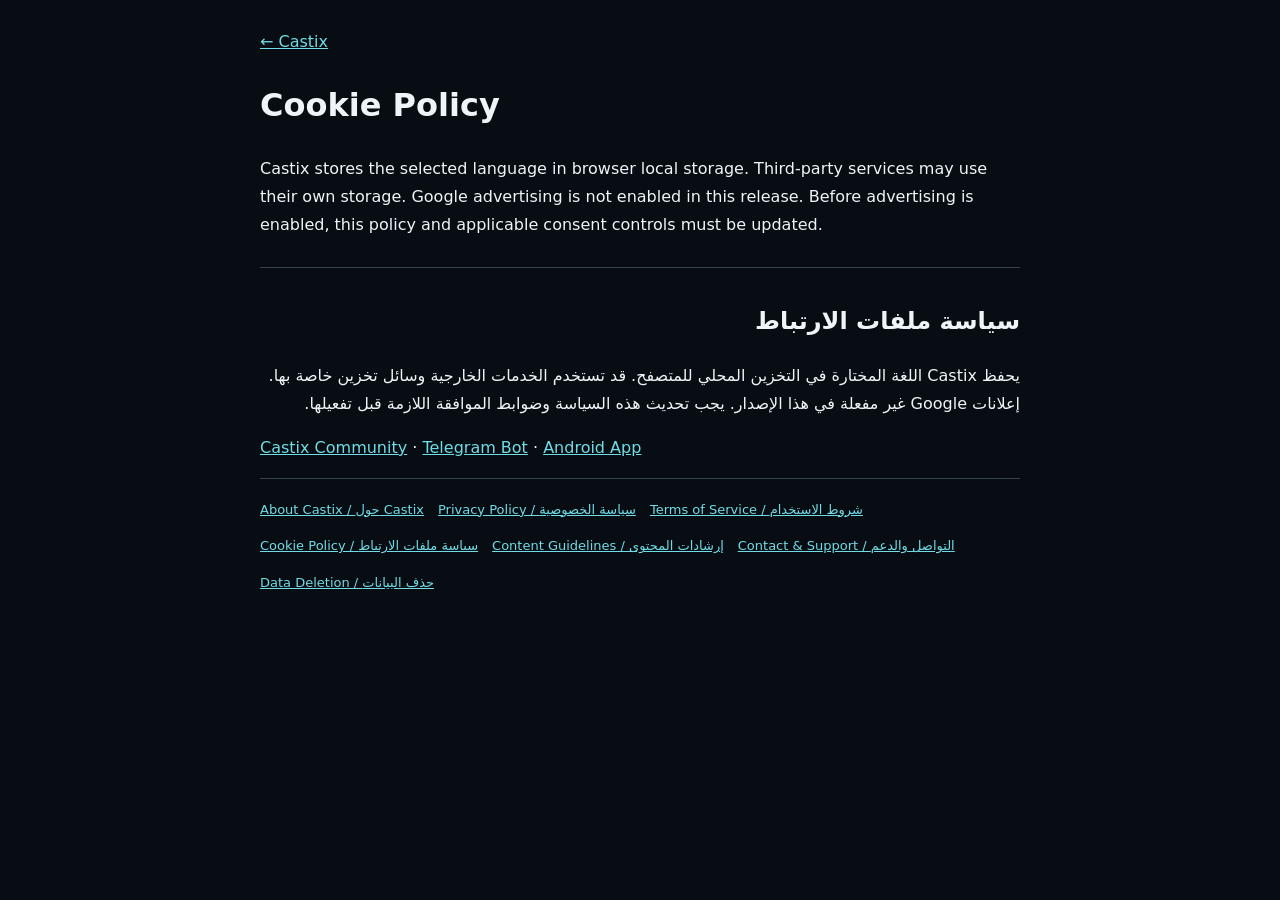
==== cookies.html @ d719553a "update" ====
<!doctype html><html lang="en"><head><meta charset="utf-8"><meta name="viewport" content="width=device-width,initial-scale=1"><title>Cookie Policy | Castix</title><meta name="description" content="Castix stores the selected language in browser local storage. Third-party services may use their own storage. Google advertising is not enabled in this release. Before advertising is enabled, this policy and applicable consent controls must be updated."><link rel="canonical" href="https://castix.siwane.xyz/cookies.html"><meta property="og:type" content="website"><meta property="og:title" content="Cookie Policy"><meta property="og:description" content="Castix stores the selected language in browser local storage. Third-party services may use their own storage. Google advertising is not enabled in this release. Before advertising is enabled, this policy and applicable consent controls must be updated."><meta property="og:url" content="https://castix.siwane.xyz/cookies.html"><meta property="og:image" content="https://castix.siwane.xyz/assets/default-preview.jpg"><meta name="twitter:card" content="summary_large_image"><link rel="icon" href="assets/castix.png"><link rel="stylesheet" href="legal.css"></head><body><main><a href="./">← Castix</a><h1>Cookie Policy</h1><p>Castix stores the selected language in browser local storage. Third-party services may use their own storage. Google advertising is not enabled in this release. Before advertising is enabled, this policy and applicable consent controls must be updated.</p><section lang="ar" dir="rtl"><h2>سياسة ملفات الارتباط</h2><p>يحفظ Castix اللغة المختارة في التخزين المحلي للمتصفح. قد تستخدم الخدمات الخارجية وسائل تخزين خاصة بها. إعلانات Google غير مفعلة في هذا الإصدار. يجب تحديث هذه السياسة وضوابط الموافقة اللازمة قبل تفعيلها.</p></section><p><a href="https://t.me/+tLUwyvvpOwxmZGY0">Castix Community</a> · <a href="https://t.me/Castix_bot">Telegram Bot</a> · <a href="https://castix.elhizazi.me/">Android App</a></p><footer><a href="about.html">About Castix / حول Castix</a> <a href="privacy.html">Privacy Policy / سياسة الخصوصية</a> <a href="terms.html">Terms of Service / شروط الاستخدام</a> <a href="cookies.html">Cookie Policy / سياسة ملفات الارتباط</a> <a href="guidelines.html">Content Guidelines / إرشادات المحتوى</a> <a href="contact.html">Contact & Support / التواصل والدعم</a> <a href="data-deletion.html">Data Deletion / حذف البيانات</a></footer></main></body></html>
---- legal.css ----
html{color-scheme:dark}body{margin:0;background:#080d14;color:#eef5f8;font:16px/1.75 system-ui,sans-serif}main{max-width:760px;margin:auto;padding:28px 20px}a{color:#71dce5}section{border-top:1px solid #34434b;margin-top:28px;padding-top:12px}footer{display:flex;flex-wrap:wrap;gap:14px;border-top:1px solid #34434b;padding-top:20px;font-size:13px}
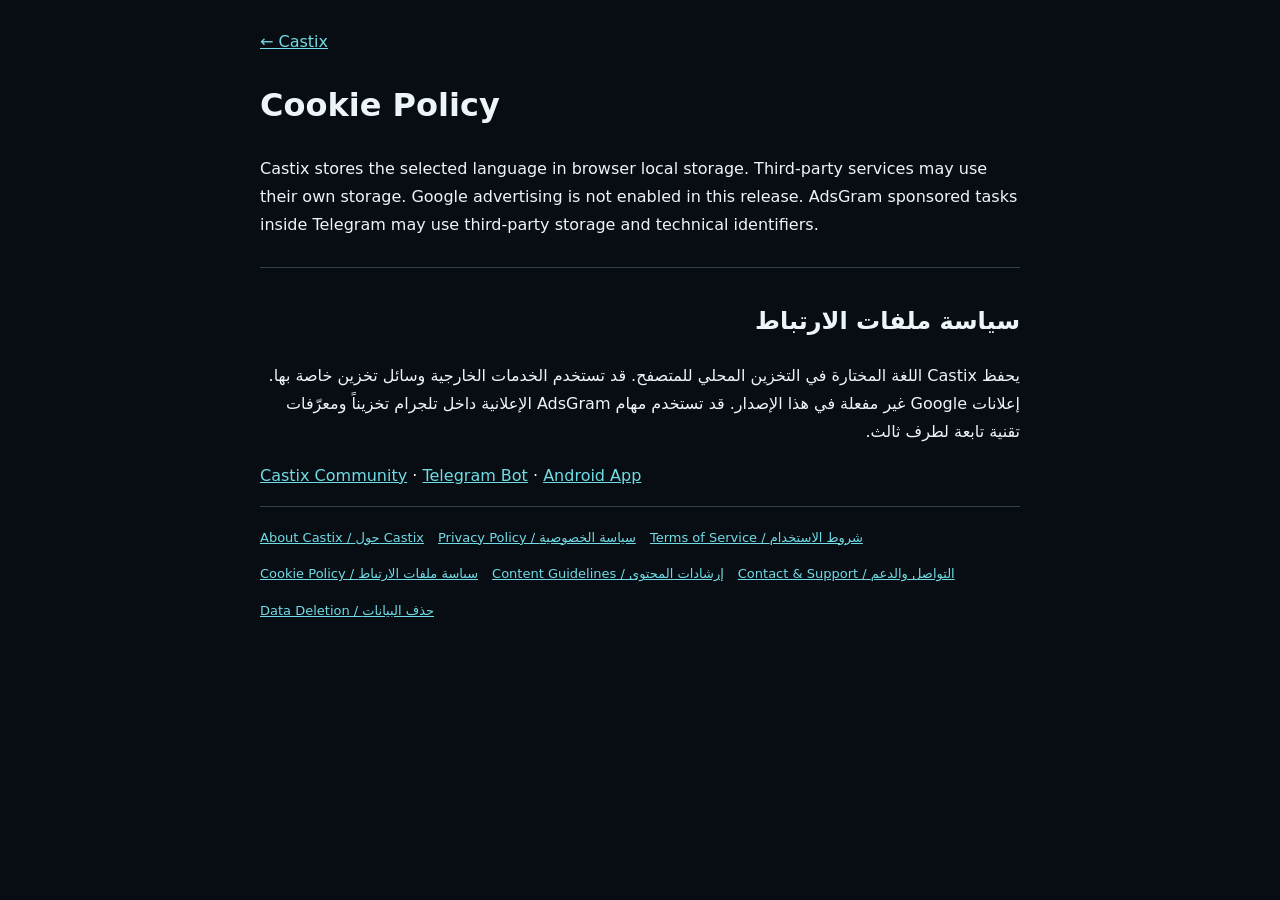
==== commit 06792259: "adgram" ====
--- a/cookies.html
+++ b/cookies.html
@@ -1 +1 @@
-<!doctype html><html lang="en"><head><meta charset="utf-8"><meta name="viewport" content="width=device-width,initial-scale=1"><title>Cookie Policy | Castix</title><meta name="description" content="Castix stores the selected language in browser local storage. Third-party services may use their own storage. Google advertising is not enabled in this release. Before advertising is enabled, this policy and applicable consent controls must be updated."><link rel="canonical" href="https://castix.siwane.xyz/cookies.html"><meta property="og:type" content="website"><meta property="og:title" content="Cookie Policy"><meta property="og:description" content="Castix stores the selected language in browser local storage. Third-party services may use their own storage. Google advertising is not enabled in this release. Before advertising is enabled, this policy and applicable consent controls must be updated."><meta property="og:url" content="https://castix.siwane.xyz/cookies.html"><meta property="og:image" content="https://castix.siwane.xyz/assets/default-preview.jpg"><meta name="twitter:card" content="summary_large_image"><link rel="icon" href="assets/castix.png"><link rel="stylesheet" href="legal.css"></head><body><main><a href="./">← Castix</a><h1>Cookie Policy</h1><p>Castix stores the selected language in browser local storage. Third-party services may use their own storage. Google advertising is not enabled in this release. Before advertising is enabled, this policy and applicable consent controls must be updated.</p><section lang="ar" dir="rtl"><h2>سياسة ملفات الارتباط</h2><p>يحفظ Castix اللغة المختارة في التخزين المحلي للمتصفح. قد تستخدم الخدمات الخارجية وسائل تخزين خاصة بها. إعلانات Google غير مفعلة في هذا الإصدار. يجب تحديث هذه السياسة وضوابط الموافقة اللازمة قبل تفعيلها.</p></section><p><a href="https://t.me/+tLUwyvvpOwxmZGY0">Castix Community</a> · <a href="https://t.me/Castix_bot">Telegram Bot</a> · <a href="https://castix.elhizazi.me/">Android App</a></p><footer><a href="about.html">About Castix / حول Castix</a> <a href="privacy.html">Privacy Policy / سياسة الخصوصية</a> <a href="terms.html">Terms of Service / شروط الاستخدام</a> <a href="cookies.html">Cookie Policy / سياسة ملفات الارتباط</a> <a href="guidelines.html">Content Guidelines / إرشادات المحتوى</a> <a href="contact.html">Contact & Support / التواصل والدعم</a> <a href="data-deletion.html">Data Deletion / حذف البيانات</a></footer></main></body></html>+<!doctype html><html lang="en"><head><meta charset="utf-8"><meta name="viewport" content="width=device-width,initial-scale=1"><title>Cookie Policy | Castix</title><meta name="description" content="Castix stores the selected language in browser local storage. Third-party services may use their own storage. Google advertising is not enabled in this release. AdsGram sponsored tasks inside Telegram may use third-party storage and technical identifiers."><link rel="canonical" href="https://castix.siwane.xyz/cookies.html"><meta property="og:type" content="website"><meta property="og:title" content="Cookie Policy"><meta property="og:description" content="Castix stores the selected language in browser local storage. Third-party services may use their own storage. Google advertising is not enabled in this release. AdsGram sponsored tasks inside Telegram may use third-party storage and technical identifiers."><meta property="og:url" content="https://castix.siwane.xyz/cookies.html"><meta property="og:image" content="https://castix.siwane.xyz/assets/default-preview.jpg"><meta name="twitter:card" content="summary_large_image"><link rel="icon" href="assets/castix.png"><link rel="stylesheet" href="legal.css"></head><body><main><a href="./">← Castix</a><h1>Cookie Policy</h1><p>Castix stores the selected language in browser local storage. Third-party services may use their own storage. Google advertising is not enabled in this release. AdsGram sponsored tasks inside Telegram may use third-party storage and technical identifiers.</p><section lang="ar" dir="rtl"><h2>سياسة ملفات الارتباط</h2><p>يحفظ Castix اللغة المختارة في التخزين المحلي للمتصفح. قد تستخدم الخدمات الخارجية وسائل تخزين خاصة بها. إعلانات Google غير مفعلة في هذا الإصدار. قد تستخدم مهام AdsGram الإعلانية داخل تلجرام تخزيناً ومعرّفات تقنية تابعة لطرف ثالث.</p></section><p><a href="https://t.me/+tLUwyvvpOwxmZGY0">Castix Community</a> · <a href="https://t.me/Castix_bot">Telegram Bot</a> · <a href="https://castix.elhizazi.me/">Android App</a></p><footer><a href="about.html">About Castix / حول Castix</a> <a href="privacy.html">Privacy Policy / سياسة الخصوصية</a> <a href="terms.html">Terms of Service / شروط الاستخدام</a> <a href="cookies.html">Cookie Policy / سياسة ملفات الارتباط</a> <a href="guidelines.html">Content Guidelines / إرشادات المحتوى</a> <a href="contact.html">Contact & Support / التواصل والدعم</a> <a href="data-deletion.html">Data Deletion / حذف البيانات</a></footer></main></body></html>
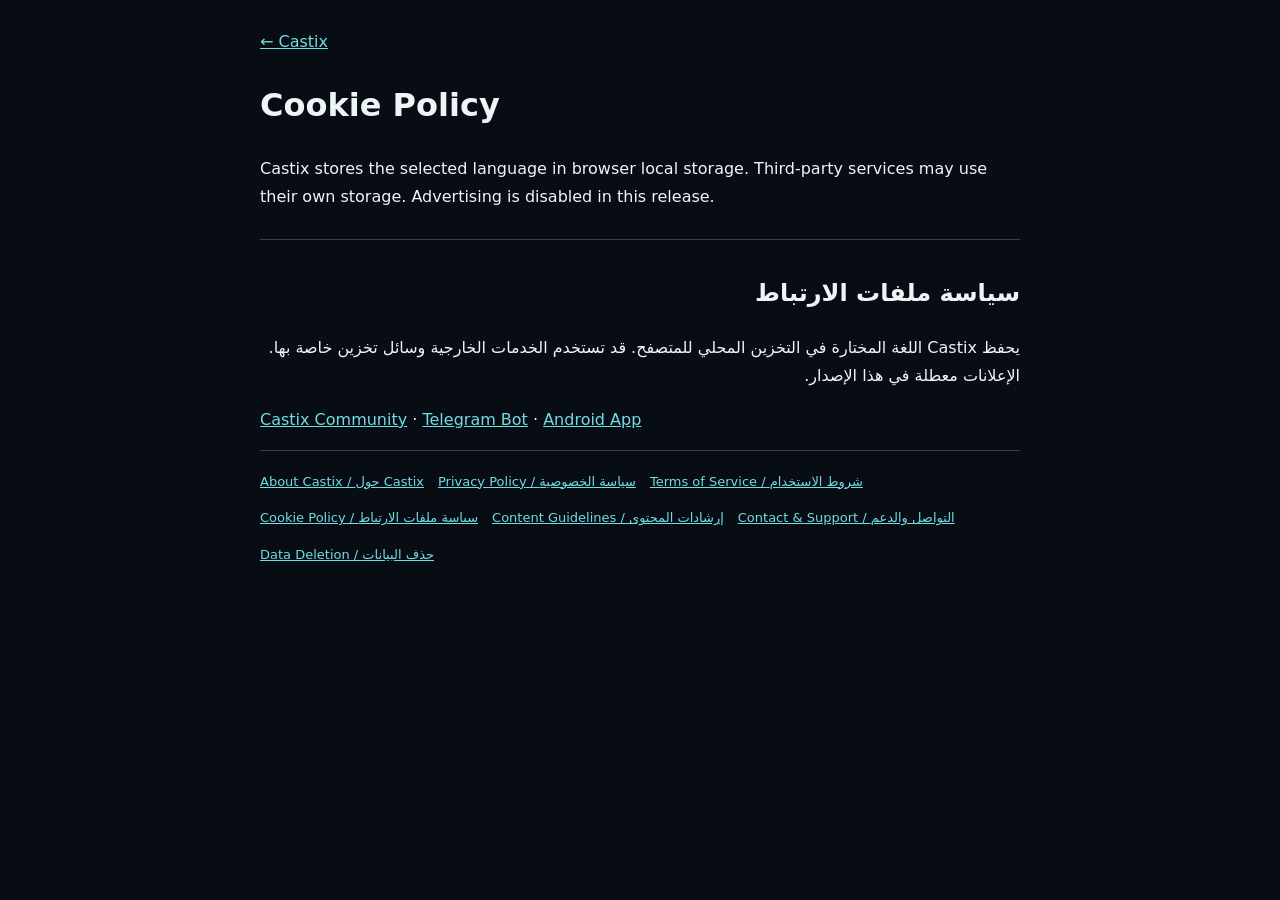
==== commit e7f5f7a0: "stop adsgram" ====
--- a/cookies.html
+++ b/cookies.html
@@ -1 +1 @@
-<!doctype html><html lang="en"><head><meta charset="utf-8"><meta name="viewport" content="width=device-width,initial-scale=1"><title>Cookie Policy | Castix</title><meta name="description" content="Castix stores the selected language in browser local storage. Third-party services may use their own storage. Google advertising is not enabled in this release. AdsGram sponsored tasks inside Telegram may use third-party storage and technical identifiers."><link rel="canonical" href="https://castix.siwane.xyz/cookies.html"><meta property="og:type" content="website"><meta property="og:title" content="Cookie Policy"><meta property="og:description" content="Castix stores the selected language in browser local storage. Third-party services may use their own storage. Google advertising is not enabled in this release. AdsGram sponsored tasks inside Telegram may use third-party storage and technical identifiers."><meta property="og:url" content="https://castix.siwane.xyz/cookies.html"><meta property="og:image" content="https://castix.siwane.xyz/assets/default-preview.jpg"><meta name="twitter:card" content="summary_large_image"><link rel="icon" href="assets/castix.png"><link rel="stylesheet" href="legal.css"></head><body><main><a href="./">← Castix</a><h1>Cookie Policy</h1><p>Castix stores the selected language in browser local storage. Third-party services may use their own storage. Google advertising is not enabled in this release. AdsGram sponsored tasks inside Telegram may use third-party storage and technical identifiers.</p><section lang="ar" dir="rtl"><h2>سياسة ملفات الارتباط</h2><p>يحفظ Castix اللغة المختارة في التخزين المحلي للمتصفح. قد تستخدم الخدمات الخارجية وسائل تخزين خاصة بها. إعلانات Google غير مفعلة في هذا الإصدار. قد تستخدم مهام AdsGram الإعلانية داخل تلجرام تخزيناً ومعرّفات تقنية تابعة لطرف ثالث.</p></section><p><a href="https://t.me/+tLUwyvvpOwxmZGY0">Castix Community</a> · <a href="https://t.me/Castix_bot">Telegram Bot</a> · <a href="https://castix.elhizazi.me/">Android App</a></p><footer><a href="about.html">About Castix / حول Castix</a> <a href="privacy.html">Privacy Policy / سياسة الخصوصية</a> <a href="terms.html">Terms of Service / شروط الاستخدام</a> <a href="cookies.html">Cookie Policy / سياسة ملفات الارتباط</a> <a href="guidelines.html">Content Guidelines / إرشادات المحتوى</a> <a href="contact.html">Contact & Support / التواصل والدعم</a> <a href="data-deletion.html">Data Deletion / حذف البيانات</a></footer></main></body></html>+<!doctype html><html lang="en"><head><meta charset="utf-8"><meta name="viewport" content="width=device-width,initial-scale=1"><title>Cookie Policy | Castix</title><meta name="description" content="Castix stores the selected language in browser local storage. Third-party services may use their own storage. Advertising is disabled in this release."><link rel="canonical" href="https://castix.siwane.xyz/cookies.html"><meta property="og:type" content="website"><meta property="og:title" content="Cookie Policy"><meta property="og:description" content="Castix stores the selected language in browser local storage. Third-party services may use their own storage. Advertising is disabled in this release."><meta property="og:url" content="https://castix.siwane.xyz/cookies.html"><meta property="og:image" content="https://castix.siwane.xyz/assets/default-preview.jpg"><meta name="twitter:card" content="summary_large_image"><link rel="icon" href="assets/castix.png"><link rel="stylesheet" href="legal.css"></head><body><main><a href="./">← Castix</a><h1>Cookie Policy</h1><p>Castix stores the selected language in browser local storage. Third-party services may use their own storage. Advertising is disabled in this release.</p><section lang="ar" dir="rtl"><h2>سياسة ملفات الارتباط</h2><p>يحفظ Castix اللغة المختارة في التخزين المحلي للمتصفح. قد تستخدم الخدمات الخارجية وسائل تخزين خاصة بها. الإعلانات معطلة في هذا الإصدار.</p></section><p><a href="https://t.me/+tLUwyvvpOwxmZGY0">Castix Community</a> · <a href="https://t.me/Castix_bot">Telegram Bot</a> · <a href="https://castix.elhizazi.me/">Android App</a></p><footer><a href="about.html">About Castix / حول Castix</a> <a href="privacy.html">Privacy Policy / سياسة الخصوصية</a> <a href="terms.html">Terms of Service / شروط الاستخدام</a> <a href="cookies.html">Cookie Policy / سياسة ملفات الارتباط</a> <a href="guidelines.html">Content Guidelines / إرشادات المحتوى</a> <a href="contact.html">Contact & Support / التواصل والدعم</a> <a href="data-deletion.html">Data Deletion / حذف البيانات</a></footer></main></body></html>
